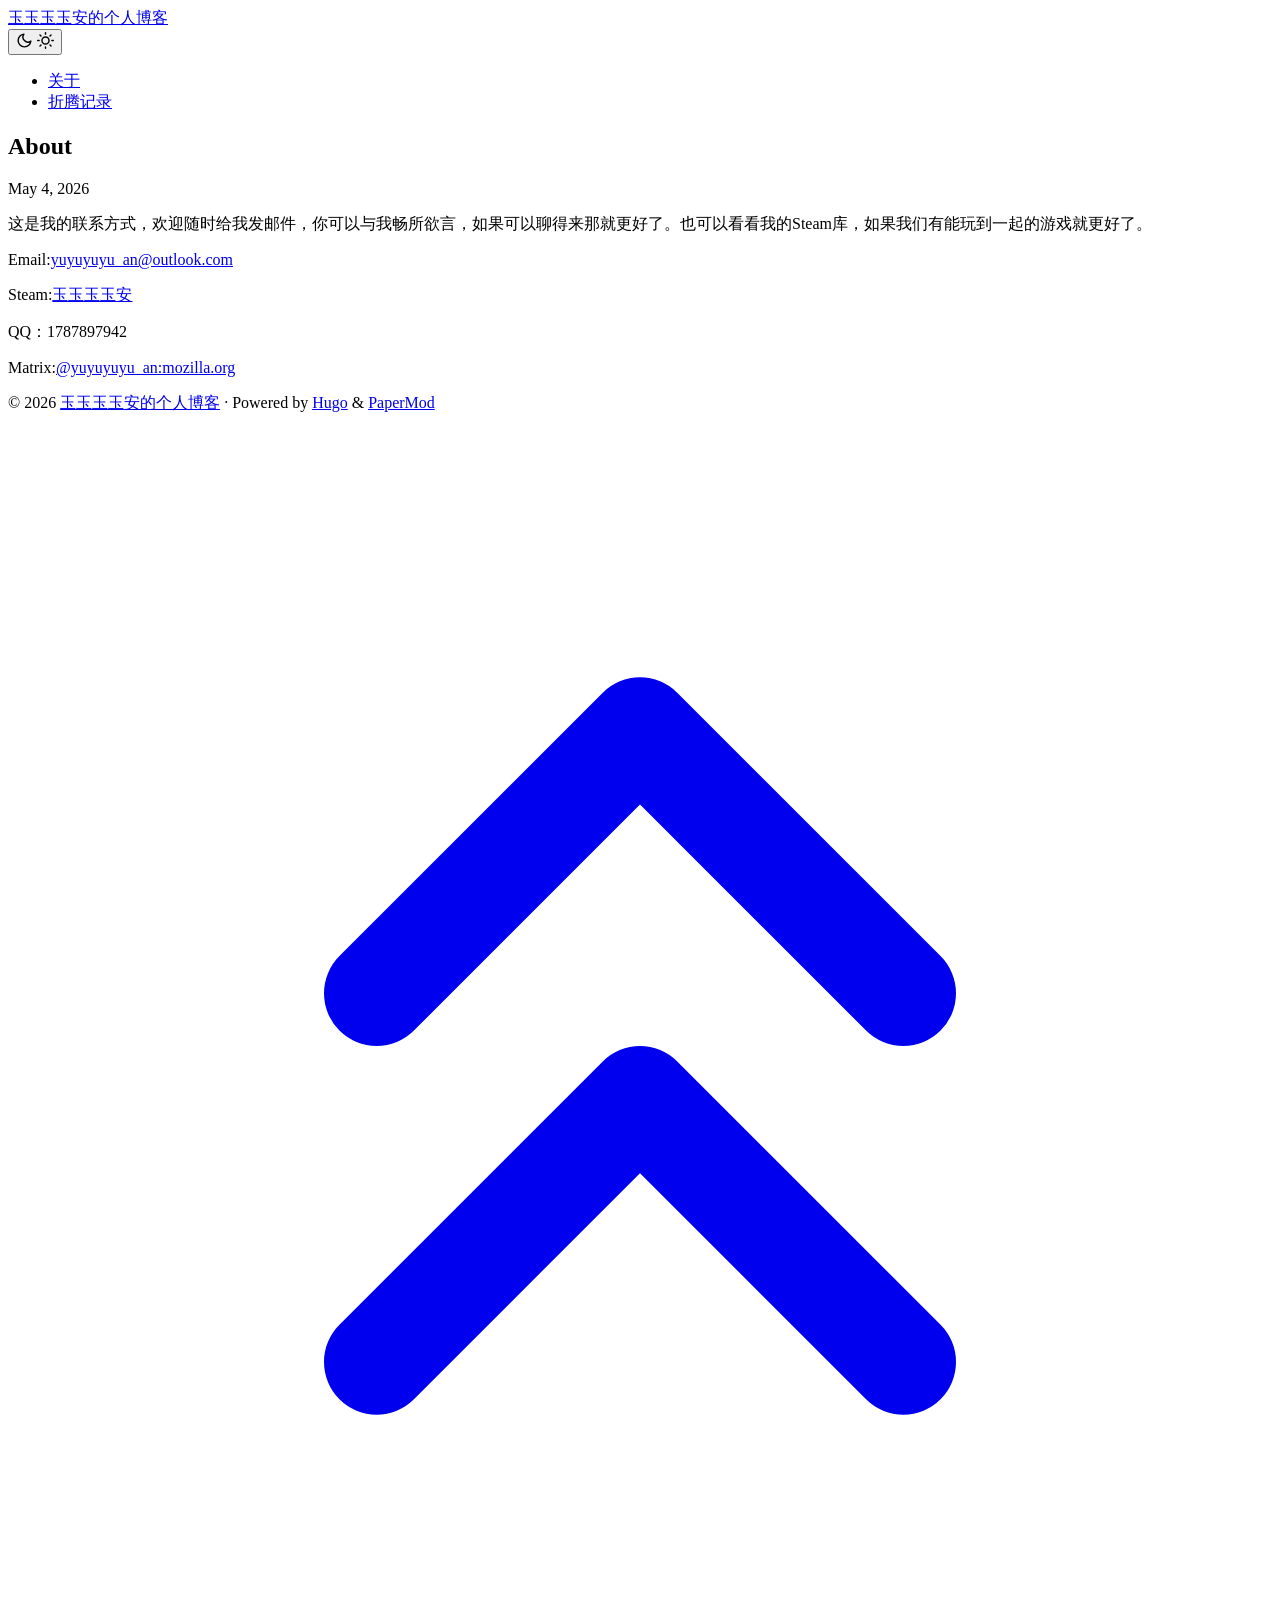
==== public/about/index.html @ c0336ad3 "first create" ====
<!DOCTYPE html>
<html lang="en" dir="auto" data-theme="auto">

<head><script src="/livereload.js?mindelay=10&amp;v=2&amp;port=1313&amp;path=livereload" data-no-instant defer></script><meta charset="utf-8">
<meta http-equiv="X-UA-Compatible" content="IE=edge">
<meta name="viewport" content="width=device-width, initial-scale=1, shrink-to-fit=no">
<meta name="robots" content="noindex, nofollow">
<title>About | 玉玉玉玉安的个人博客</title>
<meta name="keywords" content="">
<meta name="description" content="这是我的联系方式，欢迎随时给我发邮件，你可以与我畅所欲言，如果可以聊得来那就更好了。也可以看看我的Steam库，如果我们有能玩到一起的游戏就更好了。
Email:yuyuyuyu_an@outlook.com
Steam:玉玉玉玉安
QQ：1787897942
Matrix:@yuyuyuyu_an:mozilla.org">
<meta name="author" content="">
<link rel="canonical" href="http://localhost:1313/about/">
<link crossorigin="anonymous" href="/assets/css/stylesheet.b372bdfa0a9c89610394dd0a6f8e1ade7f504ba009ec052111aca2d50fd7c3a2.css" integrity="sha256-s3K9&#43;gqciWEDlN0Kb44a3n9QS6AJ7AUhEayi1Q/Xw6I=" rel="preload stylesheet" as="style">
<link rel="icon" href="http://localhost:1313/favicon.ico">
<link rel="icon" type="image/png" sizes="16x16" href="http://localhost:1313/favicon-16x16.png">
<link rel="icon" type="image/png" sizes="32x32" href="http://localhost:1313/favicon-32x32.png">
<link rel="apple-touch-icon" href="http://localhost:1313/apple-touch-icon.png">
<link rel="mask-icon" href="http://localhost:1313/safari-pinned-tab.svg">
<meta name="theme-color" content="#2e2e33">
<meta name="msapplication-TileColor" content="#2e2e33">
<link rel="alternate" hreflang="en" href="http://localhost:1313/about/">
<noscript>
    <style>
        #theme-toggle,
        .top-link {
            display: none;
        }

    </style>
    <style>
        @media (prefers-color-scheme: dark) {
            :root {
                --theme: rgb(29, 30, 32);
                --entry: rgb(46, 46, 51);
                --primary: rgb(218, 218, 219);
                --secondary: rgb(155, 156, 157);
                --tertiary: rgb(65, 66, 68);
                --content: rgb(196, 196, 197);
                --code-block-bg: rgb(46, 46, 51);
                --code-bg: rgb(55, 56, 62);
                --border: rgb(51, 51, 51);
                color-scheme: dark;
            }

            .list {
                background: var(--theme);
            }

            .toc {
                background: var(--entry);
            }
        }

    </style>
</noscript>
<script>
    if (localStorage.getItem("pref-theme") === "dark") {
        document.querySelector("html").dataset.theme = 'dark';
    } else if (localStorage.getItem("pref-theme") === "light") {
       document.querySelector("html").dataset.theme = 'light';
    } else if (window.matchMedia('(prefers-color-scheme: dark)').matches) {
        document.querySelector("html").dataset.theme = 'dark';
    } else {
        document.querySelector("html").dataset.theme = 'light';
    }

</script>
</head>
<body id="top">
    <header class="header">
    <nav class="header-nav">
        <div class="logo">
            <a href="http://localhost:1313/" accesskey="h" title="玉玉玉玉安的个人博客 (Alt + H)">玉玉玉玉安的个人博客</a>
            <div class="logo-switches">
                <button id="theme-toggle" class="theme-toggle" accesskey="t" title="(Alt + T)" aria-label="Toggle theme">
                    <svg class="moon" xmlns="http://www.w3.org/2000/svg" width="17" height="17" viewBox="0 0 24 24"
                        fill="none" stroke="currentColor" stroke-width="2" stroke-linecap="round"
                        stroke-linejoin="round">
                        <path d="M21 12.79A9 9 0 1 1 11.21 3 7 7 0 0 0 21 12.79z"></path>
                    </svg>
                    <svg class="sun" xmlns="http://www.w3.org/2000/svg" width="17" height="17" viewBox="0 0 24 24"
                        fill="none" stroke="currentColor" stroke-width="2" stroke-linecap="round"
                        stroke-linejoin="round">
                        <circle cx="12" cy="12" r="5"></circle>
                        <line x1="12" y1="1" x2="12" y2="3"></line>
                        <line x1="12" y1="21" x2="12" y2="23"></line>
                        <line x1="4.22" y1="4.22" x2="5.64" y2="5.64"></line>
                        <line x1="18.36" y1="18.36" x2="19.78" y2="19.78"></line>
                        <line x1="1" y1="12" x2="3" y2="12"></line>
                        <line x1="21" y1="12" x2="23" y2="12"></line>
                        <line x1="4.22" y1="19.78" x2="5.64" y2="18.36"></line>
                        <line x1="18.36" y1="5.64" x2="19.78" y2="4.22"></line>
                    </svg>
                </button>
            </div>
        </div>
        <ul id="menu" class="menu">
            <li>
                <a href="http://localhost:1313/about/" title="关于">
                    <span class="active">关于</span>
                </a>
            </li>
            <li>
                <a href="http://localhost:1313/categories/%E6%8A%98%E8%85%BE%E8%AE%B0%E5%BD%95/" title="折腾记录">
                    <span>折腾记录</span>
                </a>
            </li>
        </ul>
    </nav>
</header>
<main class="main">

<article class="post-single">
  <header class="post-header">
    
    <h1 class="post-title entry-hint-parent">
      About
    </h1>
    <div class="post-meta">

<span title='2026-05-04 23:16:49 +0800 CST'>May 4, 2026</span>

</div>
  </header> 

  <div class="post-content md-content"><p>这是我的联系方式，欢迎随时给我发邮件，你可以与我畅所欲言，如果可以聊得来那就更好了。也可以看看我的Steam库，如果我们有能玩到一起的游戏就更好了。</p>
<p>Email:<a href="mailto:yuyuyuyu_an@outlook.com">yuyuyuyu_an@outlook.com</a></p>
<p>Steam:<a href="https://steamcommunity.com/profiles/76561199103969830/">玉玉玉玉安</a></p>
<p>QQ：1787897942</p>
<p>Matrix:<a href="https://matrix.to/#/@yuyuyuyu_an:mozilla.org">@yuyuyuyu_an:mozilla.org</a></p>


  </div>

  <footer class="post-footer">
    <ul class="post-tags">
    </ul>
  </footer>
</article>
    </main>
    
<footer class="footer">
        <span>&copy; 2026 <a href="http://localhost:1313/">玉玉玉玉安的个人博客</a></span> · 

    
    
    <span>
        Powered by
        <a href="https://gohugo.io/?utm_source=papermod" rel="noopener" target="_blank">Hugo</a> &
        <a href="https://github.com/adityatelange/hugo-PaperMod/" rel="noopener" target="_blank">PaperMod</a>
    </span>
</footer>
<a href="#top" id="top-link" class="top-link hidden" aria-label="go to top" title="Go to Top (Alt + G)" accesskey="g">
    <svg xmlns="http://www.w3.org/2000/svg" viewBox="0 0 24 24" fill="none" stroke="currentColor" stroke-width="2"
        stroke-linecap="round" stroke-linejoin="round" class="feather feather-chevrons-up">
        <polyline points="17 11 12 6 7 11"></polyline>
        <polyline points="17 18 12 13 7 18"></polyline>
    </svg>
</a>

<script>
    let menu = document.getElementById('menu');
    if (menu) {
        
        const scrollPosition = localStorage.getItem("menu-scroll-position");
        if (scrollPosition) {
            menu.scrollLeft = parseInt(scrollPosition, 10);
        }
        
        menu.onscroll = function () {
            localStorage.setItem("menu-scroll-position", menu.scrollLeft);
        }
    }

    document.querySelectorAll('a[href^="#"]').forEach(anchor => {
        anchor.addEventListener("click", function (e) {
            e.preventDefault();
            var id = this.getAttribute("href").substr(1);
            if (!window.matchMedia('(prefers-reduced-motion: reduce)').matches) {
                document.querySelector(`[id='${decodeURIComponent(id)}']`).scrollIntoView({
                    behavior: "smooth"
                });
            } else {
                document.querySelector(`[id='${decodeURIComponent(id)}']`).scrollIntoView();
            }
            if (id === "top") {
                history.replaceState(null, null, " ");
            } else {
                history.pushState(null, null, `#${id}`);
            }
        });
    });

</script>
<script>
    var toplink = document.getElementById("top-link");
    window.onscroll = function () {
        const scrollThreshold = window.innerHeight;
        if (document.body.scrollTop > scrollThreshold || document.documentElement.scrollTop > scrollThreshold) {
            toplink.classList.remove("hidden");
        } else {
            toplink.classList.add("hidden");
        }
    };

</script>
<script>
    document.getElementById("theme-toggle").addEventListener("click", () => {
        const html = document.querySelector("html");
        if (html.dataset.theme === "dark") {
            html.dataset.theme = 'light';
            localStorage.setItem("pref-theme", 'light');
        } else {
            html.dataset.theme = 'dark';
            localStorage.setItem("pref-theme", 'dark');
        }
    })

</script>
</body>

</html>
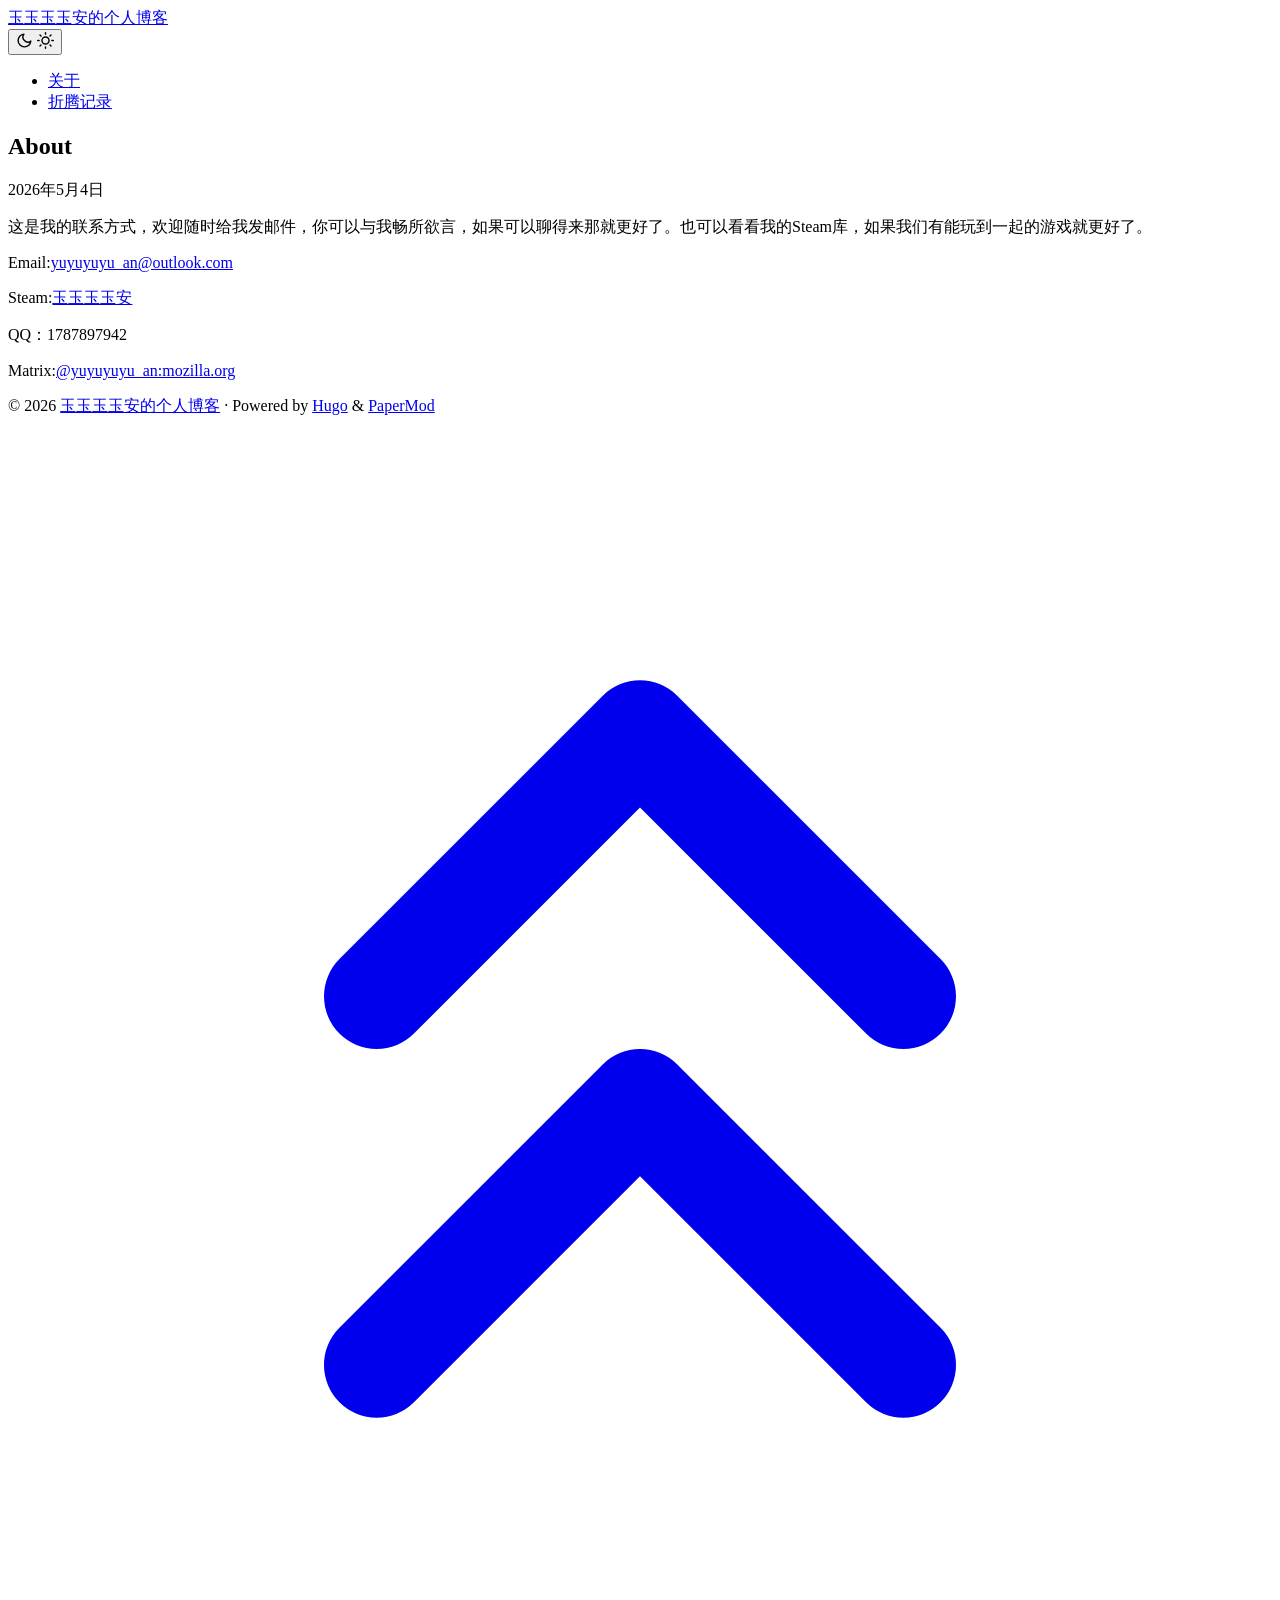
==== commit bc1321e9: "fit Bing's requirements" ====
--- a/public/about/index.html
+++ b/public/about/index.html
@@ -1,5 +1,5 @@
 <!DOCTYPE html>
-<html lang="en" dir="auto" data-theme="auto">
+<html lang="zh" dir="auto" data-theme="auto">
 
 <head><script src="/livereload.js?mindelay=10&amp;v=2&amp;port=1313&amp;path=livereload" data-no-instant defer></script><meta charset="utf-8">
 <meta http-equiv="X-UA-Compatible" content="IE=edge">
@@ -22,7 +22,7 @@
 <link rel="mask-icon" href="http://localhost:1313/safari-pinned-tab.svg">
 <meta name="theme-color" content="#2e2e33">
 <meta name="msapplication-TileColor" content="#2e2e33">
-<link rel="alternate" hreflang="en" href="http://localhost:1313/about/">
+<link rel="alternate" hreflang="zh" href="http://localhost:1313/about/">
 <noscript>
     <style>
         #theme-toggle,
@@ -122,7 +122,7 @@
     </h1>
     <div class="post-meta">
 
-<span title='2026-05-04 23:16:49 +0800 CST'>May 4, 2026</span>
+<span title='2026-05-04 23:16:49 +0800 CST'>2026年5月4日</span>
 
 </div>
   </header> 
